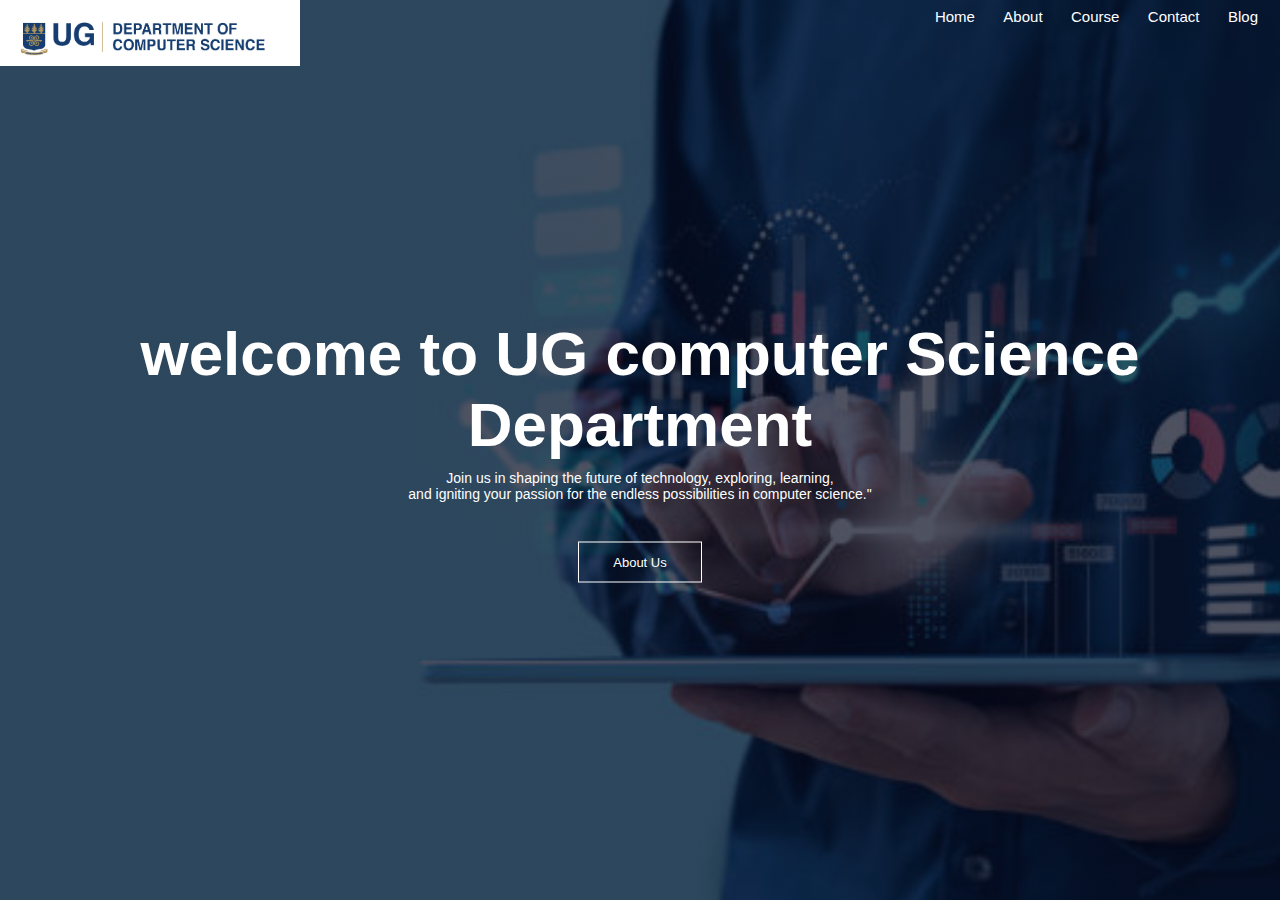
==== index.html @ fadb2c7b "added index.html" ====
<!DOCTYPE html>
<html lang="en">
<head>
    <meta charset="UTF-8">
    <meta name="viewport" content="width=device-width, initial-scale=1.0">
    <link rel="icon"  href="images/fave.png"/>
    <title>UG | COMPUTER SCIENCE DEPARTMENT</title>
    	<!-- Fonts -->
	<link href='https://fonts.googleapis.com/css?family=Roboto:400,900,300,300italic,500,700' rel='stylesheet' type='text/css'>	
	<link href='https://fonts.googleapis.com/css?family=Roboto+Slab:400,700' rel='stylesheet' type='text/css'>
	<link href='https://fonts.googleapis.com/css?family=Niconne' rel='stylesheet' type='text/css'>
	<link rel="stylesheet" href="style.css">
</head>
<body>
    <section class="header">
        <nav>
            <!-- <div class="logo"> -->        
                <a href="index.html"><img class="image" src="./web_images/cs_logo.png"></a>
                <div class="nav-links">
                    <ul>
                        <li><a>Home</a></li>
                        <li><a>About</a></li>
                        <li><a>Course</a></li>
                        <li><a>Contact</a></li>
                        <li><a>Blog</a></li>
                    </ul>
                </div>     
        
        </nav>
        <div class="text-box">
            <h1>welcome to UG computer Science Department</h1>
            <p>Join us in shaping the future of technology, exploring, learning,<br> and igniting your passion for the endless possibilities in computer science."
            </p>
            <a href="" class="hero-btn">About Us</a>
        </div>
    </section>


</body>

</html>
---- style.css ----
*{
    margin: 0;
    padding: 0;  
    font-family: 'Poppins', sans-serif;

}
.header{
    min-height: 100vh;
    width: 100%;
    background-image: linear-gradient(rgba(4,9,30,0.7),rgba(4,9,30,0.7)),
    url(./web_images/background1.jpeg);
    background-repeat: no-repeat;
    background-size: cover;
    background-attachment: fixed;
    position: relative;

} 
nav{
    /* overflow: hidden;
    display: flex;
    padding: 2% 6%;
    justify-content: space-between;*/
    /* background-color: #0b3d54; */
    top: 0; 
    top: 0;
    /* position: fixed; */
    scroll-behavior: smooth;
    z-index: 1000;
}


 nav a {
    float: left;
    display: block;

    color: #fff ;
    text-align: center;
    text-decoration: none;
} 
 nav a:hover{
    background-color: #280928;
    cursor: pointer;
} 
.logo{
    width: 300px;
    margin-bottom: 0%;
    background: none;
    margin-left: 0px;
}
.image{
    position: relative;
    width: 300px;
    background-color:#08548a ;
    float: left;
    
}
.nav-links{
    flex: 1;
text-align: right;
margin-right: 10px;
}
.nav-links ul li{
    list-style: none;
    display:inline-block ;
    padding: 8px 12px;
    position: relative;
}
.nav-links ul li a{
   color:#fff;
   text-decoration: none;
   font-size: 15px;
}
.nav-links ul li ::after{
    content: "";
    width: 0%;
    height: 2px;
    background: #060a48;
    display: block;
    margin: auto;
    transition: 0.5s;
}
.nav-links ul li :hover::after{
    width: 100%;

}
.text-box{
width: 90%;
color: #fff;
position: absolute;
top: 50%;
left: 50%;
transform: translate(-50%, -50%);
text-align: center;
}
.text-box h1{
    font-size: 62px;
}
.text-box p{
    margin: 10px 0 40px;
    font-size: 14px;
    color: #fff;
}
.hero-btn{
    display: inline-block;
    text-decoration: none;
    color: #fff;
    border: 1px solid white;
    padding: 12px 34px;
    font-size: 13px;
    background-color: transparent;
    position: relative;
    cursor: pointer;
} 
.hero-btn:hover{
    border: 1px solid #7f36f4;
    background: #63211c;
    transition: 1s;
}
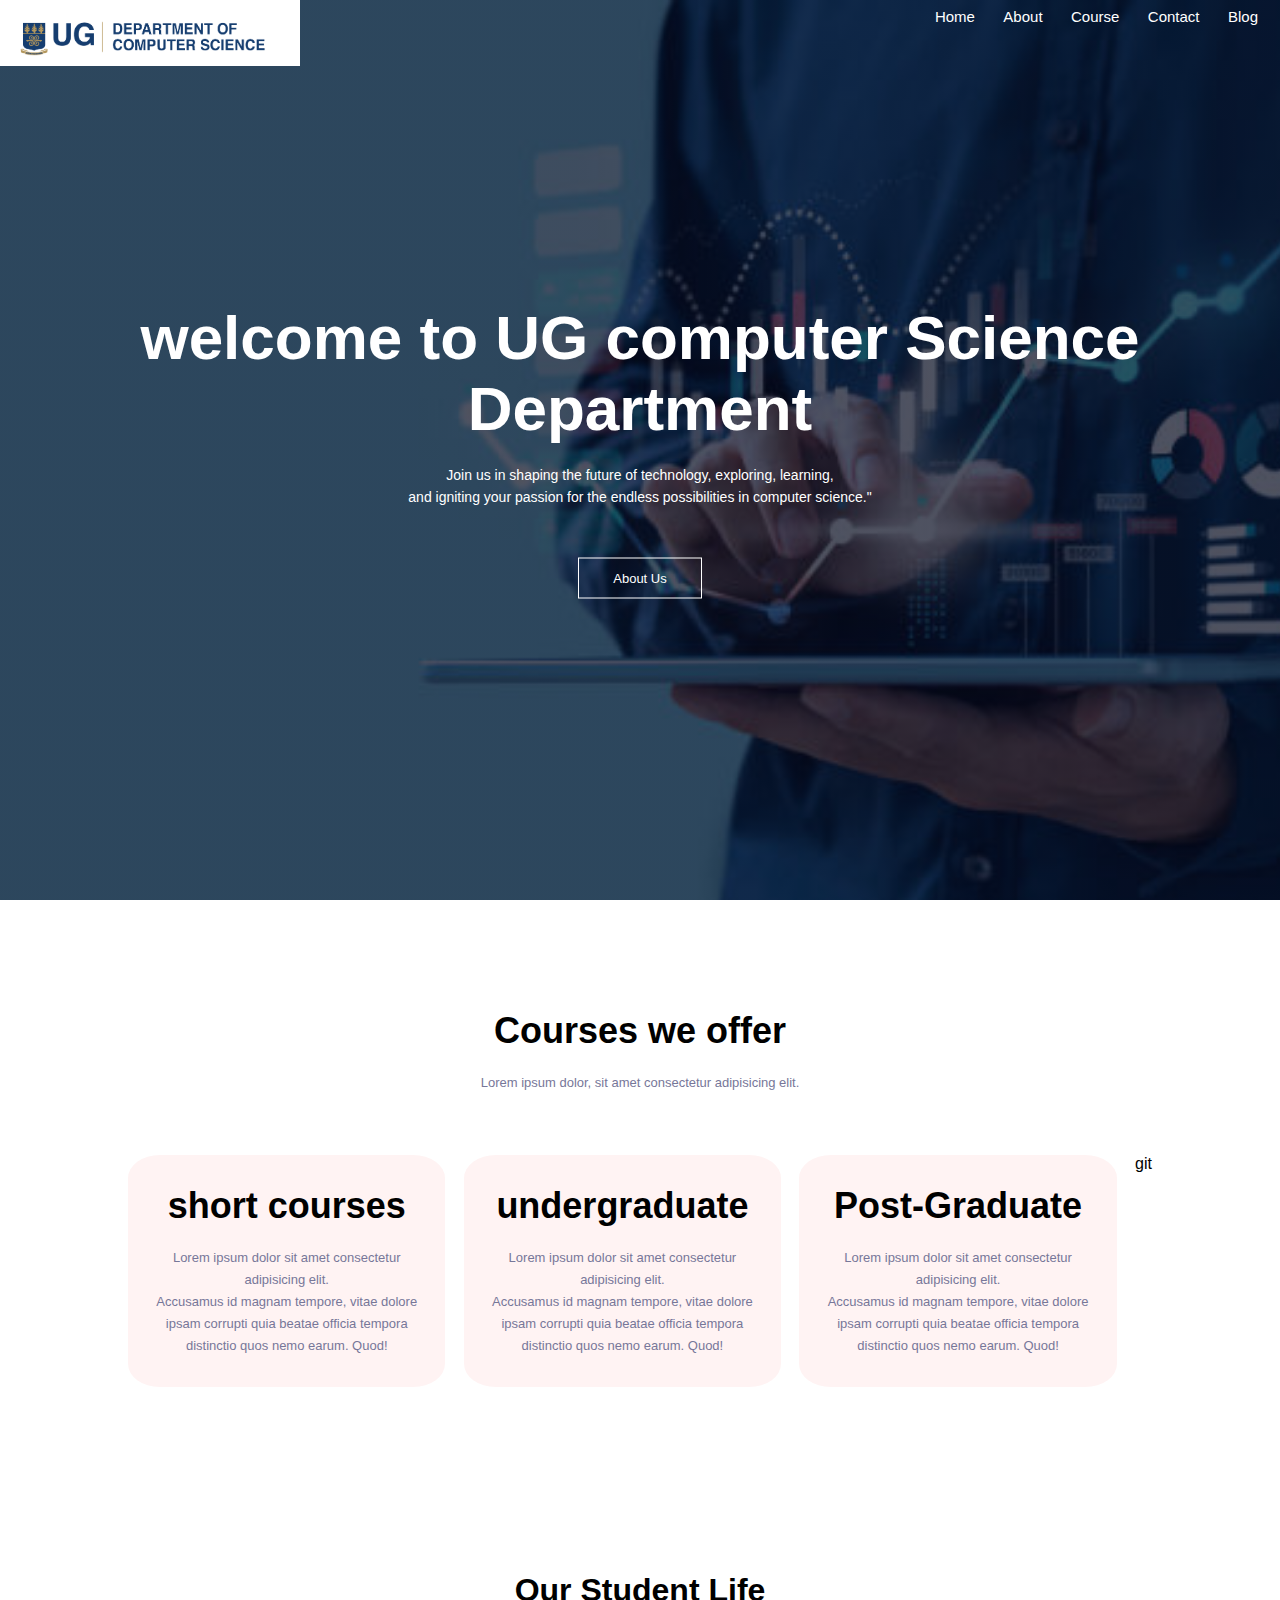
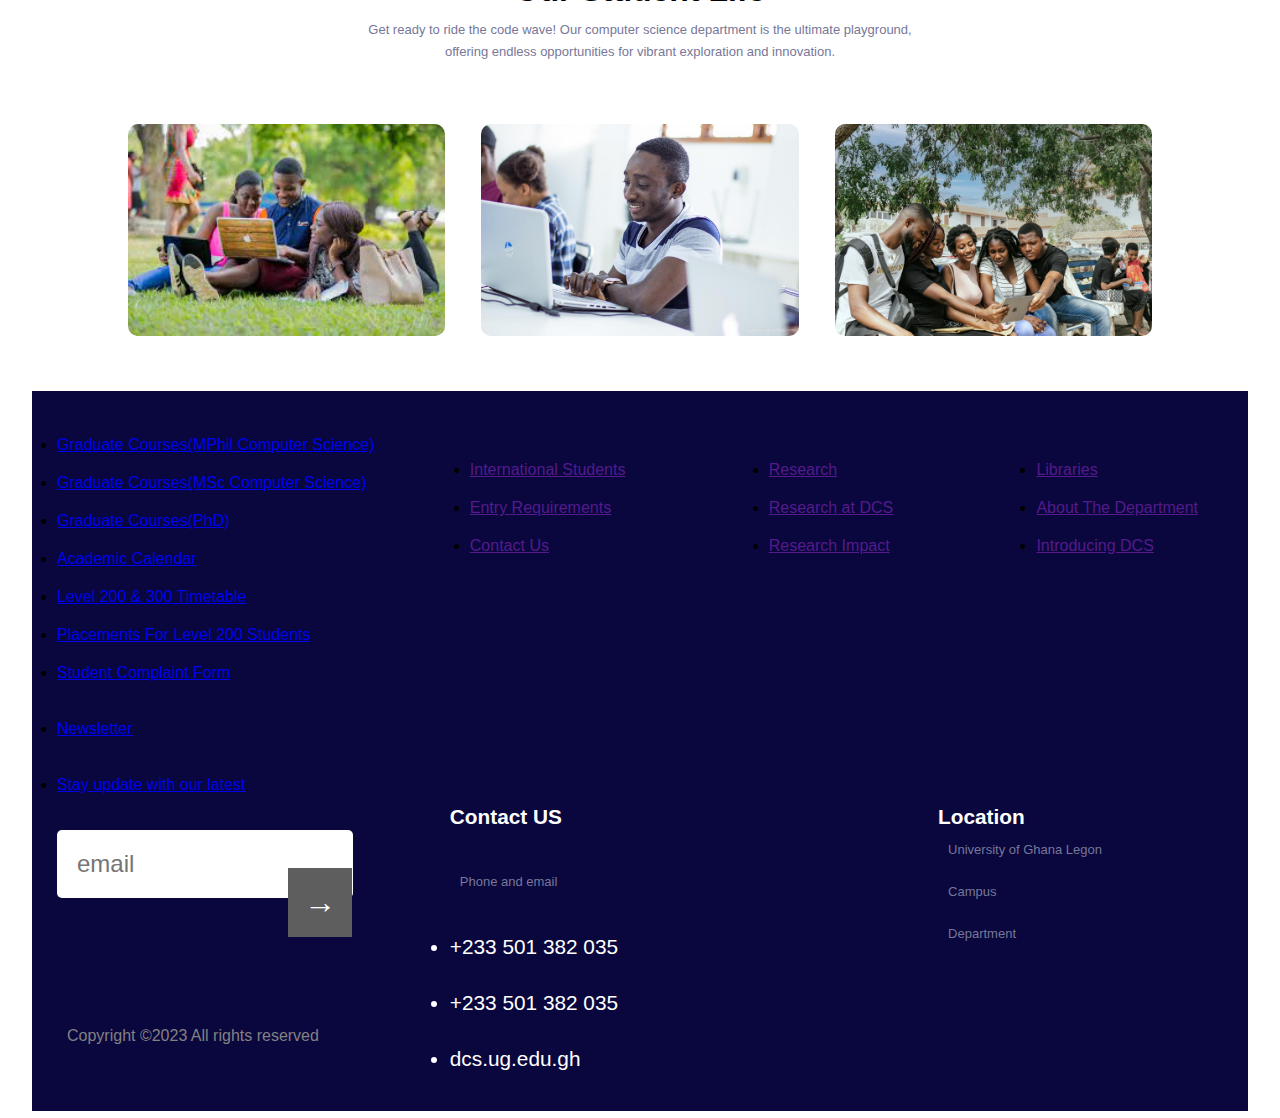
==== commit 65c913e2: "added about.html" ====
--- a/index.html
+++ b/index.html
@@ -18,8 +18,8 @@
                 <a href="index.html"><img class="image" src="./web_images/cs_logo.png"></a>
                 <div class="nav-links">
                     <ul>
-                        <li><a>Home</a></li>
-                        <li><a>About</a></li>
+                        <li ><a href="index.html">Home</a></li>
+                        <li href="about.html"><a>About</a></li>
                         <li><a>Course</a></li>
                         <li><a>Contact</a></li>
                         <li><a>Blog</a></li>
@@ -31,11 +31,107 @@
             <h1>welcome to UG computer Science Department</h1>
             <p>Join us in shaping the future of technology, exploring, learning,<br> and igniting your passion for the endless possibilities in computer science."
             </p>
-            <a href="" class="hero-btn">About Us</a>
+            <a href="about.html" class="hero-btn">About Us</a>
         </div>
     </section>
 
+    <section>
+        <section class="course">
+            <h3> Courses we offer</h3>
+            <p>Lorem ipsum dolor, sit amet consectetur adipisicing elit.</p>
+            <div class="row">
+                <div class="course-col">
+                    <h3>short courses</h3>
+                    <p>Lorem ipsum dolor sit amet consectetur adipisicing elit. <br> Accusamus id magnam tempore, vitae dolore ipsam corrupti quia beatae officia tempora distinctio quos nemo earum. Quod!</p>
+                </div>
+                <div class="course-col">
+                    <h3>undergraduate</h3>
+                    <p>Lorem ipsum dolor sit amet consectetur adipisicing elit. <br> Accusamus id magnam tempore, vitae dolore ipsam corrupti quia beatae officia tempora distinctio quos nemo earum. Quod!</p>
+                </div>
+                <div class="course-col">
+                    <h3>Post-Graduate</h3>
+                    <p>Lorem ipsum dolor sit amet consectetur adipisicing elit. <br> Accusamus id magnam tempore, vitae dolore ipsam corrupti quia beatae officia tempora distinctio quos nemo earum. Quod!</p>
+                </div>git
+            </div>
+                </section>
+                <!-- Facilities-->
+                <section class="facilities">
+                    <h1>Our Student Life</h1>
+                    <p>
+                        Get ready to ride the code wave! Our computer science department is the ultimate playground,<br> offering endless opportunities for vibrant exploration and innovation.</p> 
+                    <div class="row">
+                        <div class="facilities-col">
+                            <img src="./web_images/student_life1.jpeg">
+                            <!-- <h3>world class library</h3>
+                            <p>Lorem ipsum dolor sit amet consectetur, adipisicing elit. Labore, quam exercitationem ducimus earum ullam vero.</p>    -->
+                        </div>
+                        <div class="facilities-col">
+                            <img src="web_images/ug student life6.jpeg" >
+                            <!-- <h3>world class library</h3>
+                            <p>Lorem ipsum dolor sit amet consectetur, adipisicing elit. Labore, quam exercitationem ducimus earum ullam vero.</p>    -->
+                        </div>
+                        <div class="facilities-col">
+                            <img src="./web_images/student_life5.jpeg">
+                            <!-- <h3>world class library</h3>
+                            <p>Lorem ipsum dolor sit amet consectetur, adipisicing elit. Labore, quam exercitationem ducimus earum ullam vero.</p>   -->
+                        </div>
+                    </div>
+                </section>
+                <section class="footer">
 
+        <div class="left">
+            <li><a href="#">Graduate Courses(MPhil Computer Science)</a></li>
+            <li><a href="#">Graduate Courses(MSc Computer Science)</a></li>
+            <li><a href="#">Graduate Courses(PhD)</a></li>
+            <li><a href="#">Academic Calendar</a></li>
+            <li><a href="#"> Level 200 & 300 Timetable</a></li>
+            <li><a href="#">Placements For Level 200 Students</a></li>
+            <li><a href="#"> Student Complaint Form</a></li> <br>
+            <li><a href="#">Newsletter</a></li><br>
+            <li><a href="#" class="faint">Stay update with our latest</a></li><br><br>
+            <input type="text" name="" class="input" placeholder="email"><button>→</button>
+            <br><br><br><br><br><br><br><br><br><br>
+            <p style="font-size: 1.0rem !important; color: rgb(131, 130, 130) ; top: -7vh; position: relative;" >Copyright &copy;2023 All rights reserved</p>
+        </div>
+        <div class="right">
+            <div class="up">
+                <section>
+                    <li><a href="">International Students</a></li>
+                    <li><a href="">Entry Requirements</a></li>
+                    <li><a href="">Contact Us</a></li>
+                </section>
+                <section>
+                    <li><a href="">Research</a></li>
+                    <li><a href="">Research at DCS</a></li>
+                    <li><a href="">Research Impact</a></li>
+                </section>
+                <section>
+                    <li><a href="">Libraries</a></li>
+                    <li><a href="">About The Department</a></li>
+                    <li><a href="">Introducing DCS</a></li>
+                </section>
+
+            </div>
+ 
+            <div class="down">
+                <section class="downleft">
+                    <h2>Contact US</h2>
+                    <p>Phone and email</p>
+                    <li> <i class="fas fa-phone"></i> +233 501 382 035</li>
+                    <li> <i class="fas fa-phone"></i> +233 501 382 035</li>
+                    <li> <i class="fas fa-envelope"></i>dcs.ug.edu.gh</li>
+                </section>
+
+                <section class="downright">
+                    <h2>Location</h2>
+                    <p>University of Ghana Legon</p>
+                    <p>Campus</p>
+                    <p>Department</p>
+                </section>
+            </div>
+        </div>
+
+</section>
 </body>
 
 </html>--- a/style.css
+++ b/style.css
@@ -115,4 +115,183 @@
     border: 1px solid #7f36f4;
     background: #63211c;
     transition: 1s;
-}+}
+.course{
+    margin: auto;
+text-align: center;
+padding: 100px;
+width: 80%;
+}
+
+h3{
+    font-size: 36px;
+    font-weight: 600;
+}
+p{
+font-size: 13px;
+font-weight: 300;
+color:#779;
+line-height: 22px;
+padding: 10px;
+}
+.row{
+margin-top: 5%;
+justify-content: space-between;
+display: flex;
+}
+.course-col{
+    flex-basis:31% ;
+    background: #fff3f3;
+    border-radius: 10%;
+    margin-bottom: 5px;
+    padding: 20px 12px;
+    box-sizing: border-box;
+    transition: .5s;
+}
+h3{
+    text-align: center;
+    font-weight: 600px;
+    margin: 10px 0;
+}
+.course-col:hover{
+box-shadow: 0 0 20px 0 rgba(0,0,0,0.2);
+}
+ @media(max-width: 600px){
+    .row{
+        flex-direction: column;
+     }
+    .course-col{
+        margin-top: 5px;
+    }
+    }
+    .facilities{
+        text-align: center;
+        margin: auto;
+        padding-top: 80px;
+        width: 80%;
+    }
+    .facilities-col{
+        flex-basis: 31%;
+        border-radius: 10px;
+        text-align: left;
+        margin-bottom: 5%;
+    }
+    .facilities-col img{
+    width: 100%;
+    border-radius: 10px;
+    }
+    .picture{
+        height :auto;
+        width: 100%;
+    }
+    .facilities-col p{
+        padding: 0;
+    }
+    .facilities-col h3{
+    margin-top: 16px;
+    margin-bottom: 15px;
+    text-align: left;
+    }
+.footer{
+    background-color:#09073e;
+    width: 95%;
+    height: 80vh;
+    margin: auto;
+    display: flex;
+    
+}
+
+.left{
+height: 94%;
+width: 30%;
+padding: 25px;
+display: flex;
+flex-direction: column;
+position: relative;
+}
+.left>input{
+    padding: 20px;
+    width: 20vw;
+    font-size: 1.5rem;
+    border-radius: 5px;
+    border: none;
+}
+button{
+    padding: 16px;
+    position: absolute;
+    width: 5vw;
+    font-size: 2rem;
+    /* background-color: rgba(0, 0, 0, 0.9); */
+    background-color: rgb(95, 94, 94);
+    color: white;
+    border: none;
+    top: 53vh;
+    left:20vw ;
+    z-index: 1000;
+    
+}
+.left>.input>::placeholder{
+    color: #132867;
+}
+.left>p{
+margin-top: 0;
+}
+.left>li{
+    padding-top: 20px;
+}
+.right{
+    background-color: #09073e;
+    display: flex;
+    gap: 3rem;
+    flex-direction: column;
+    padding: 20px;
+    justify-content: space-between;
+    width: 70%;
+}
+.up{
+    height: 50%;
+    display: flex;
+    flex-direction: row;
+    padding: 30px;
+    justify-content: space-between;
+}
+.up>section>li{
+    padding-top: 20px;
+}
+.up>section>li>a{
+    transition: .2s ease;
+}
+.up>section>li>a:hover{
+color: rgb(143, 143, 143);
+text-decoration: underline;
+}
+.down{
+    height: 50%;
+    display: flex;
+    flex-direction: row;
+    gap: 20rem;
+    padding: 10px;
+}
+.downleft>h2 , .downright>h2{
+    color: white;
+    font-weight: 600;
+    font-size: 1.3rem;
+    
+
+}
+.downleft{
+    display: flex;
+    gap: 2rem;
+    flex-direction: column;
+}
+.downleft>li{
+    color: white;
+    font-size: 1.3rem;
+}
+.right{
+    display: flex;
+    flex-direction: column;
+}
+
+
+                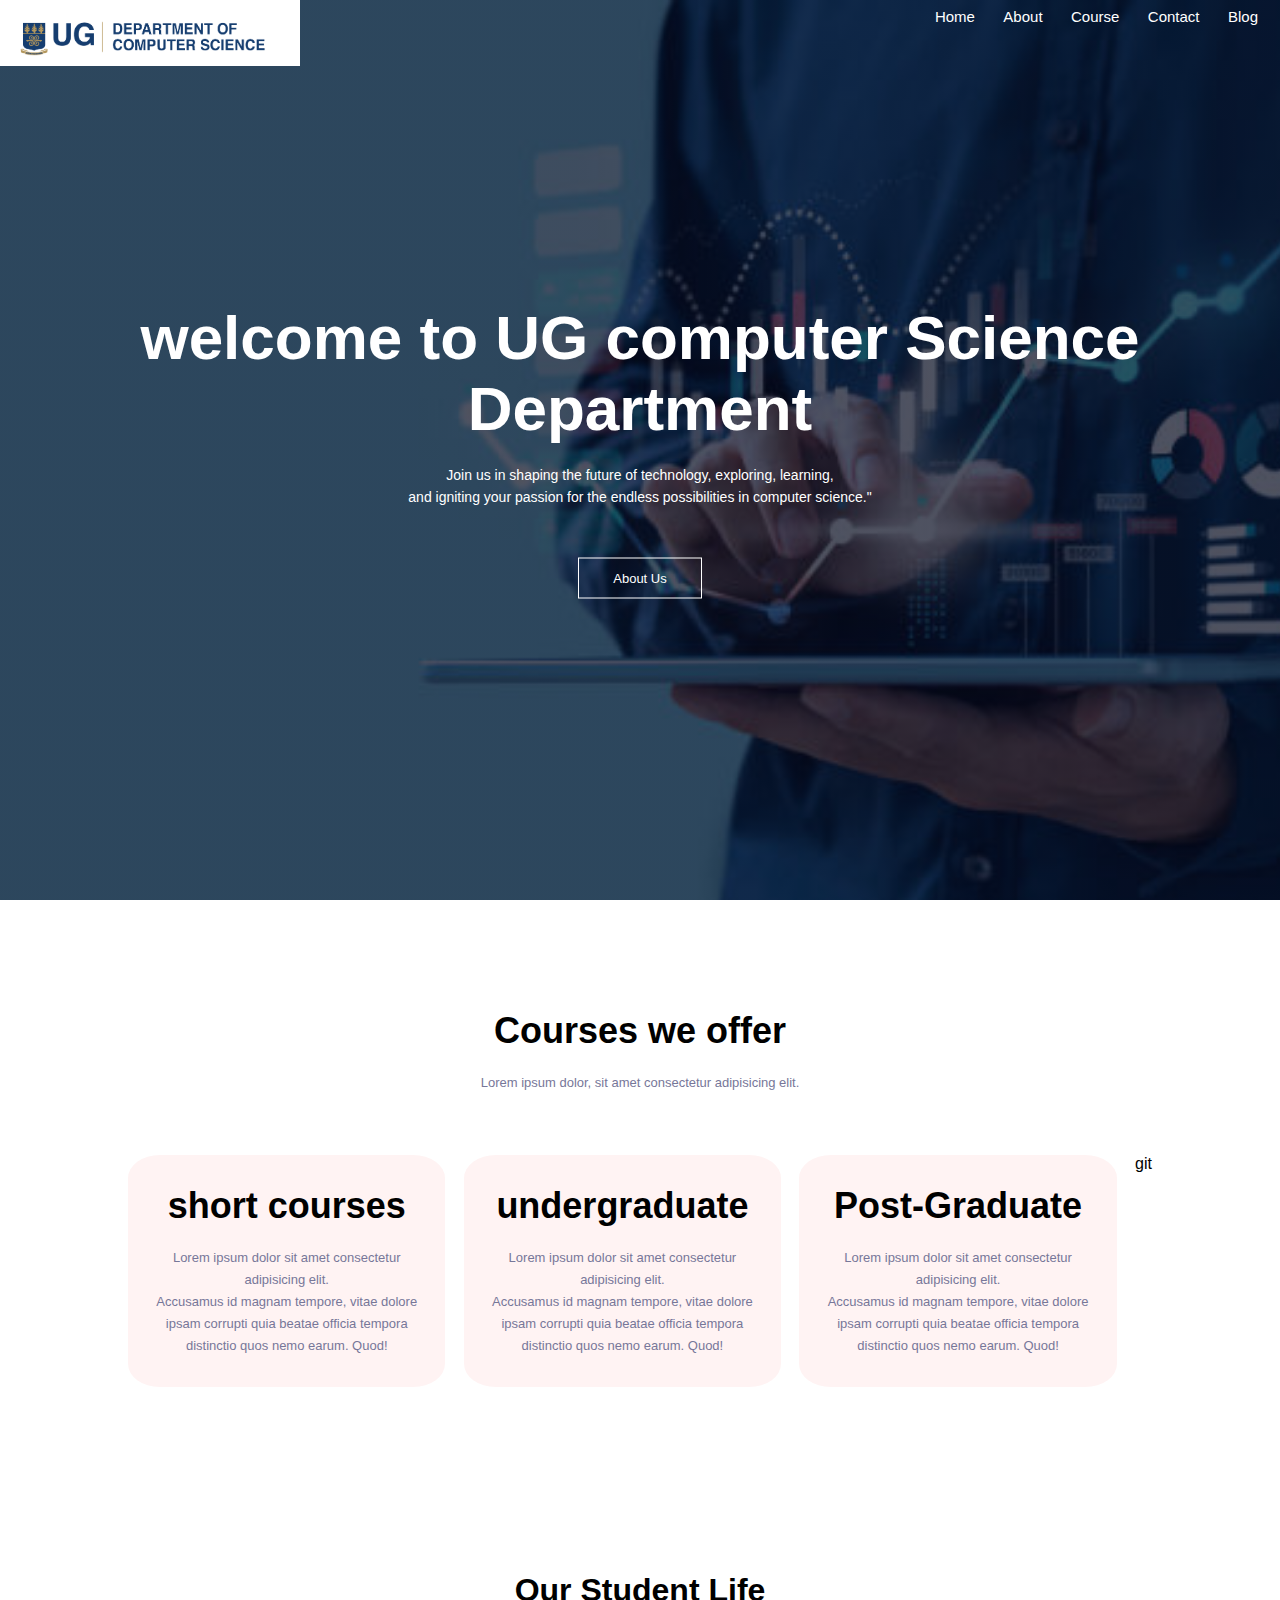
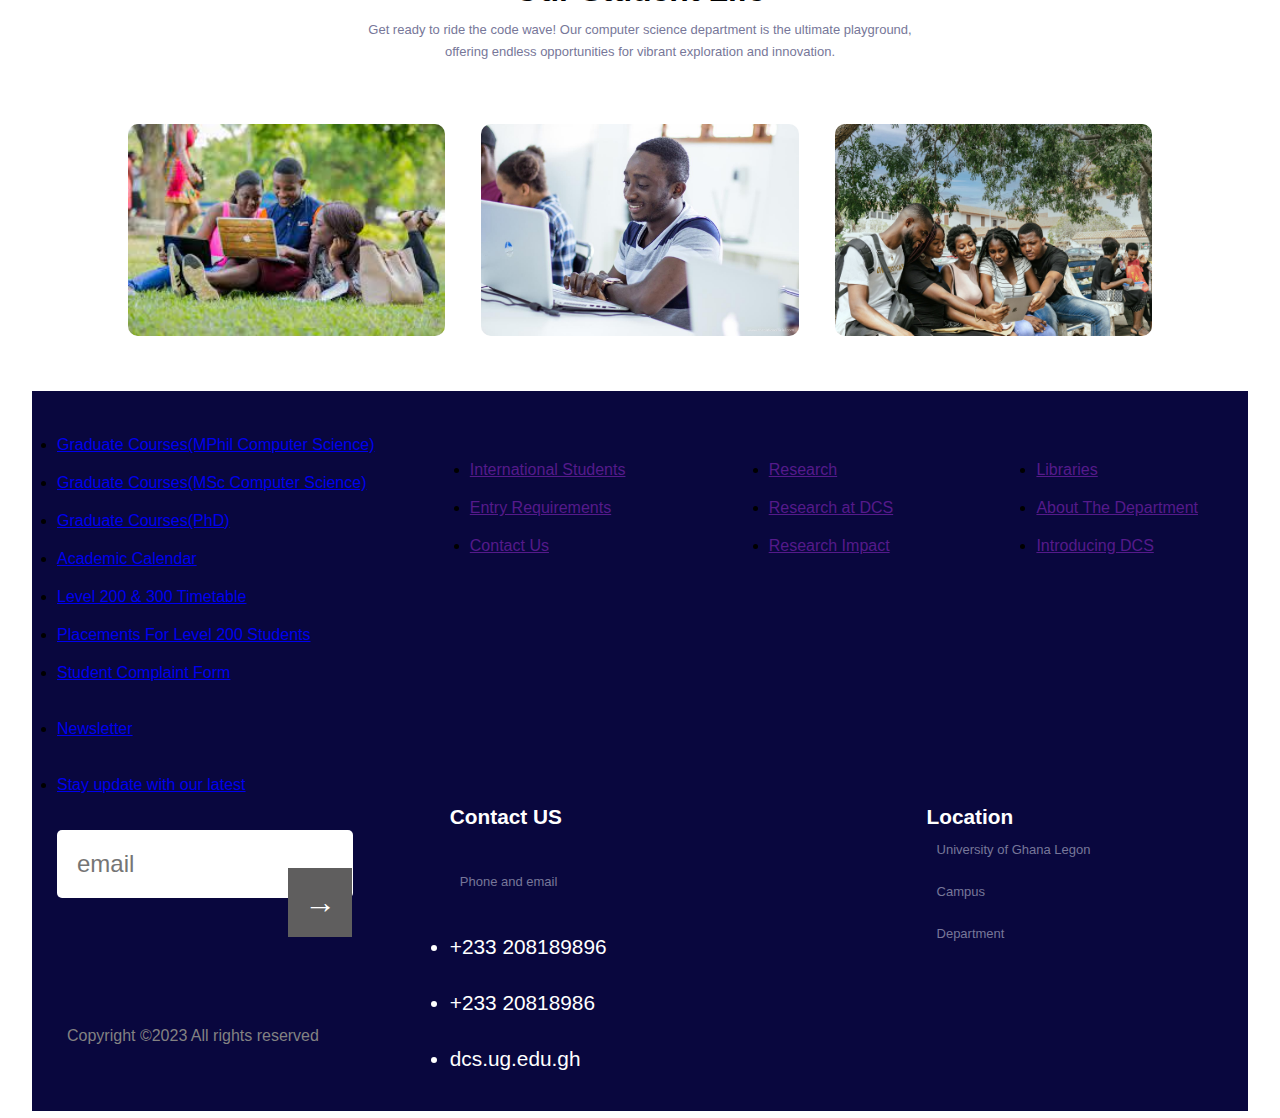
==== commit f0a1a889: "adding the about page" ====
--- a/index.html
+++ b/index.html
@@ -117,8 +117,8 @@
                 <section class="downleft">
                     <h2>Contact US</h2>
                     <p>Phone and email</p>
-                    <li> <i class="fas fa-phone"></i> +233 501 382 035</li>
-                    <li> <i class="fas fa-phone"></i> +233 501 382 035</li>
+                    <li> <i class="fas fa-phone"></i> +233 208189896</li>
+                    <li> <i class="fas fa-phone"></i> +233 20818986</li>
                     <li> <i class="fas fa-envelope"></i>dcs.ug.edu.gh</li>
                 </section>
 
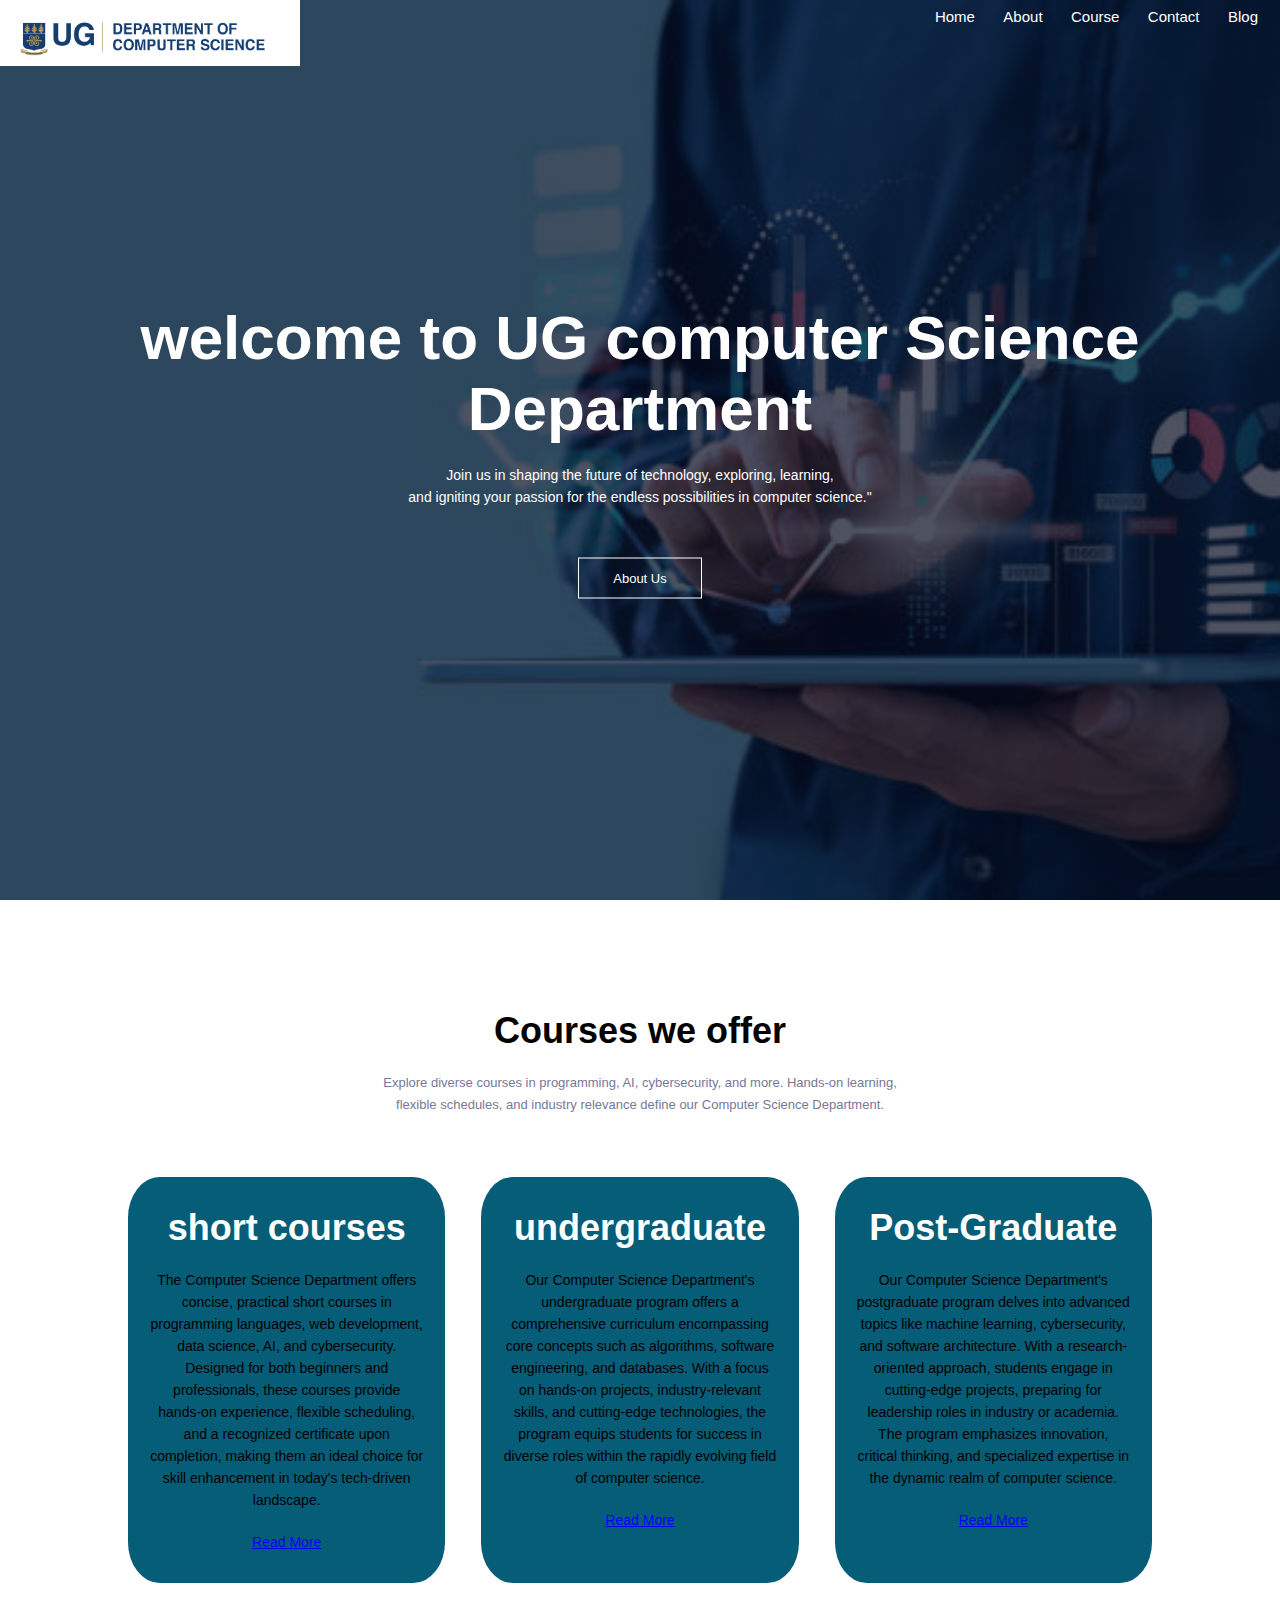
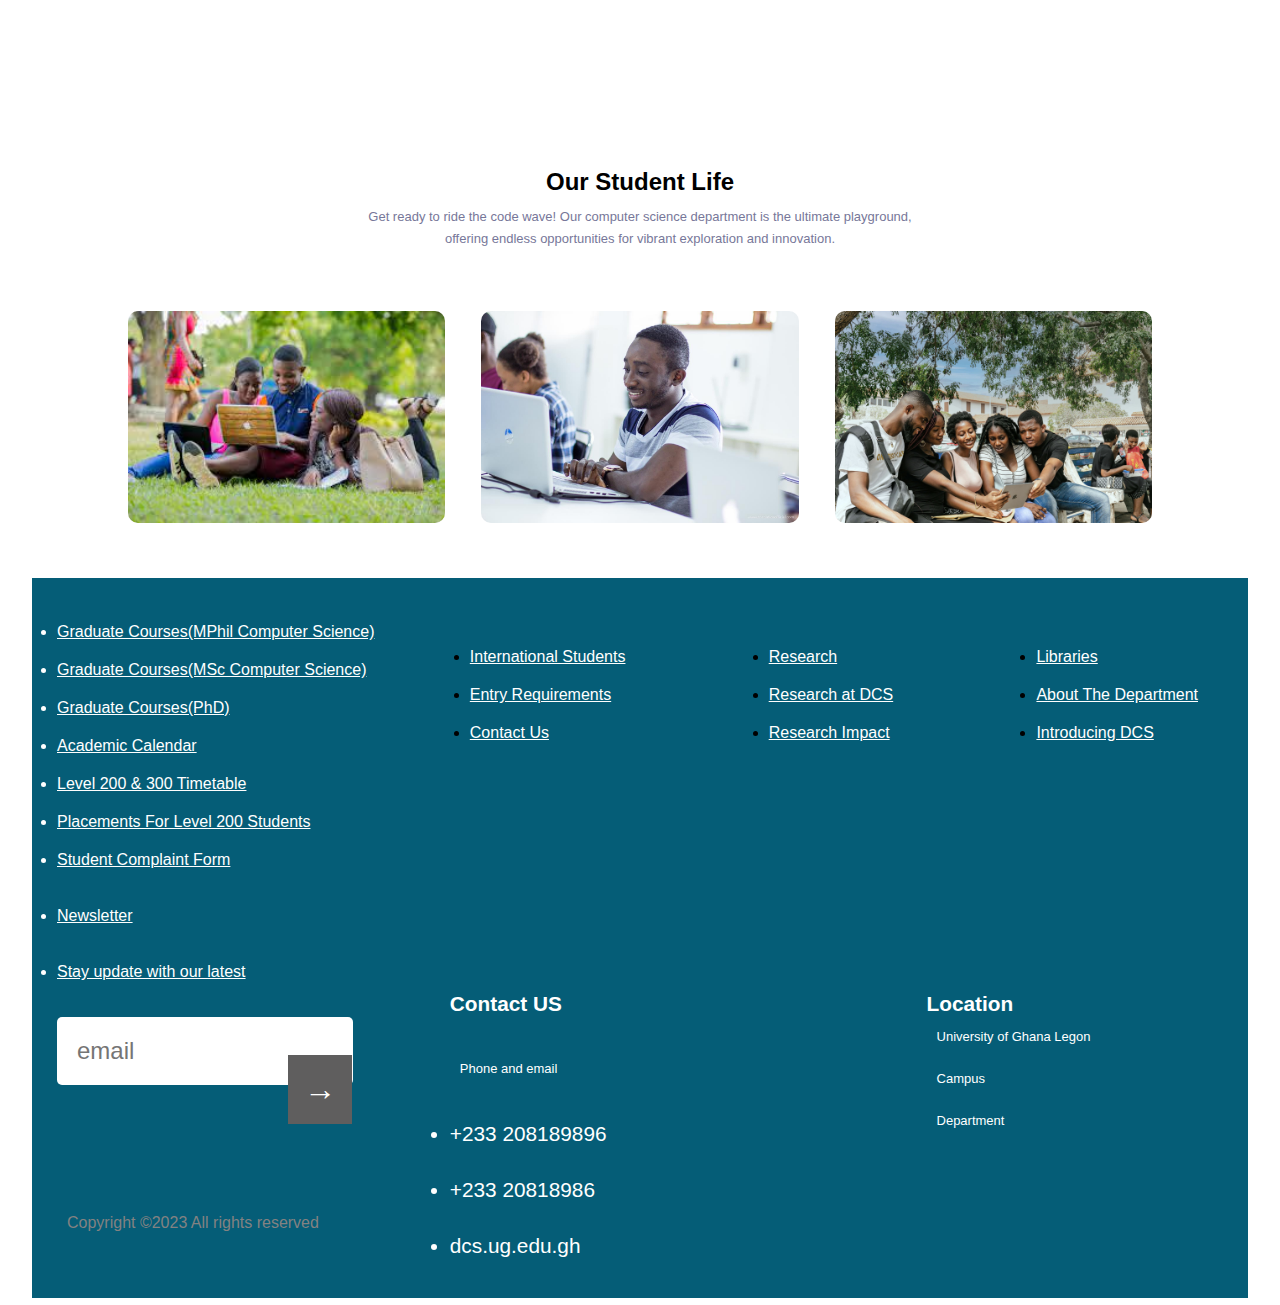
==== commit 4f8dfcce: "modified index.html and style.css" ====
--- a/index.html
+++ b/index.html
@@ -19,8 +19,8 @@
                 <div class="nav-links">
                     <ul>
                         <li ><a href="index.html">Home</a></li>
-                        <li href="about.html"><a>About</a></li>
-                        <li><a>Course</a></li>
+                        <li ><a href="about.html">About</a></li>
+                        <li><a href="courses.html">Course</a></li>
                         <li><a>Contact</a></li>
                         <li><a>Blog</a></li>
                     </ul>
@@ -38,25 +38,44 @@
     <section>
         <section class="course">
             <h3> Courses we offer</h3>
-            <p>Lorem ipsum dolor, sit amet consectetur adipisicing elit.</p>
+            <p>Explore diverse courses in programming, AI, cybersecurity, and more. Hands-on learning, <br> flexible schedules,
+                 and industry relevance define our Computer Science Department.</p>
             <div class="row">
                 <div class="course-col">
                     <h3>short courses</h3>
-                    <p>Lorem ipsum dolor sit amet consectetur adipisicing elit. <br> Accusamus id magnam tempore, vitae dolore ipsam corrupti quia beatae officia tempora distinctio quos nemo earum. Quod!</p>
-                </div>
+                    <p>
+                        The Computer Science Department offers concise, practical short courses in programming languages,
+                         web development, data science, AI, and cybersecurity. Designed for both beginners and professionals, 
+                         these courses provide hands-on experience, flexible scheduling, and a recognized 
+                        certificate upon completion, making them an ideal choice for skill enhancement in today's tech-driven landscape.</p>    
+                        <a href="courses.html"><p style="color: blue;">Read More</p></a>          
+  </div>
                 <div class="course-col">
                     <h3>undergraduate</h3>
-                    <p>Lorem ipsum dolor sit amet consectetur adipisicing elit. <br> Accusamus id magnam tempore, vitae dolore ipsam corrupti quia beatae officia tempora distinctio quos nemo earum. Quod!</p>
+                    <p>
+                        Our Computer Science Department's undergraduate program offers a comprehensive curriculum encompassing core
+                         concepts such as algorithms, software engineering, and databases. With a focus on hands-on projects, industry-relevant
+                          skills, and cutting-edge technologies,
+                         the program equips students for success in diverse roles within the rapidly evolving field of computer science.</p>
+                         <a href="courses.html"><p style="color: blue;">Read More</p></a>          
+
                 </div>
                 <div class="course-col">
                     <h3>Post-Graduate</h3>
-                    <p>Lorem ipsum dolor sit amet consectetur adipisicing elit. <br> Accusamus id magnam tempore, vitae dolore ipsam corrupti quia beatae officia tempora distinctio quos nemo earum. Quod!</p>
-                </div>git
+                    <p>
+                        Our Computer Science Department's postgraduate program delves into advanced topics like machine learning, 
+                        cybersecurity, and software architecture. With a research-oriented approach, students engage in cutting-edge projects, 
+                        preparing for leadership roles in industry or academia. The program emphasizes innovation, critical thinking, and specialized 
+                        expertise in the dynamic realm of computer science.
+                        </p>
+                        <a href="courses.html" ><p style="color: blue;">Read More</p></a>          
+
+                </div>
             </div>
                 </section>
                 <!-- Facilities-->
                 <section class="facilities">
-                    <h1>Our Student Life</h1>
+                    <h2>Our Student Life</h2>
                     <p>
                         Get ready to ride the code wave! Our computer science department is the ultimate playground,<br> offering endless opportunities for vibrant exploration and innovation.</p> 
                     <div class="row">
--- a/style.css
+++ b/style.css
@@ -113,7 +113,7 @@
 } 
 .hero-btn:hover{
     border: 1px solid #7f36f4;
-    background: #63211c;
+    background: #055d77;
     transition: 1s;
 }
 .course{
@@ -141,7 +141,7 @@
 }
 .course-col{
     flex-basis:31% ;
-    background: #fff3f3;
+    background:#055d77;
     border-radius: 10%;
     margin-bottom: 5px;
     padding: 20px 12px;
@@ -154,7 +154,14 @@
     margin: 10px 0;
 }
 .course-col:hover{
-box-shadow: 0 0 20px 0 rgba(0,0,0,0.2);
+box-shadow: 0 0 20px 0 rgba(0,0,0,0.3);
+}
+.course-col h3{
+    color: white;
+}
+.course-col  p{
+    color: #000;
+    font-size: 14px;
 }
  @media(max-width: 600px){
     .row{
@@ -193,12 +200,11 @@
     text-align: left;
     }
 .footer{
-    background-color:#09073e;
+    background-color:#055d77;
     width: 95%;
     height: 80vh;
     margin: auto;
     display: flex;
-    
 }
 
 .left{
@@ -208,6 +214,13 @@
 display: flex;
 flex-direction: column;
 position: relative;
+color:#fff;
+}
+.left a{
+    color: white;
+}
+.left a:hover{
+    color: #BD9C6C;
 }
 .left>input{
     padding: 20px;
@@ -215,15 +228,15 @@
     font-size: 1.5rem;
     border-radius: 5px;
     border: none;
+    color: #fff;
 }
 button{
     padding: 16px;
     position: absolute;
     width: 5vw;
     font-size: 2rem;
-    /* background-color: rgba(0, 0, 0, 0.9); */
     background-color: rgb(95, 94, 94);
-    color: white;
+    color: #fff;
     border: none;
     top: 53vh;
     left:20vw ;
@@ -231,16 +244,19 @@
     
 }
 .left>.input>::placeholder{
-    color: #132867;
+    color: #055d77;
 }
 .left>p{
 margin-top: 0;
+color: white;
 }
 .left>li{
     padding-top: 20px;
-}
+    color: #fff;
+}
+
 .right{
-    background-color: #09073e;
+    background-color: #055d77;
     display: flex;
     gap: 3rem;
     flex-direction: column;
@@ -248,6 +264,15 @@
     justify-content: space-between;
     width: 70%;
 }
+.right a{
+    color: white;
+}
+.right a:hover{
+    color: #BD9C6C;
+}
+.right p{
+    color: white;
+}
 .up{
     height: 50%;
     display: flex;
@@ -262,7 +287,7 @@
     transition: .2s ease;
 }
 .up>section>li>a:hover{
-color: rgb(143, 143, 143);
+color: white;
 text-decoration: underline;
 }
 .down{
@@ -273,7 +298,7 @@
     padding: 10px;
 }
 .downleft>h2 , .downright>h2{
-    color: white;
+    color: #fff;
     font-weight: 600;
     font-size: 1.3rem;
     
@@ -285,7 +310,7 @@
     flex-direction: column;
 }
 .downleft>li{
-    color: white;
+    color: #fff;
     font-size: 1.3rem;
 }
 .right{
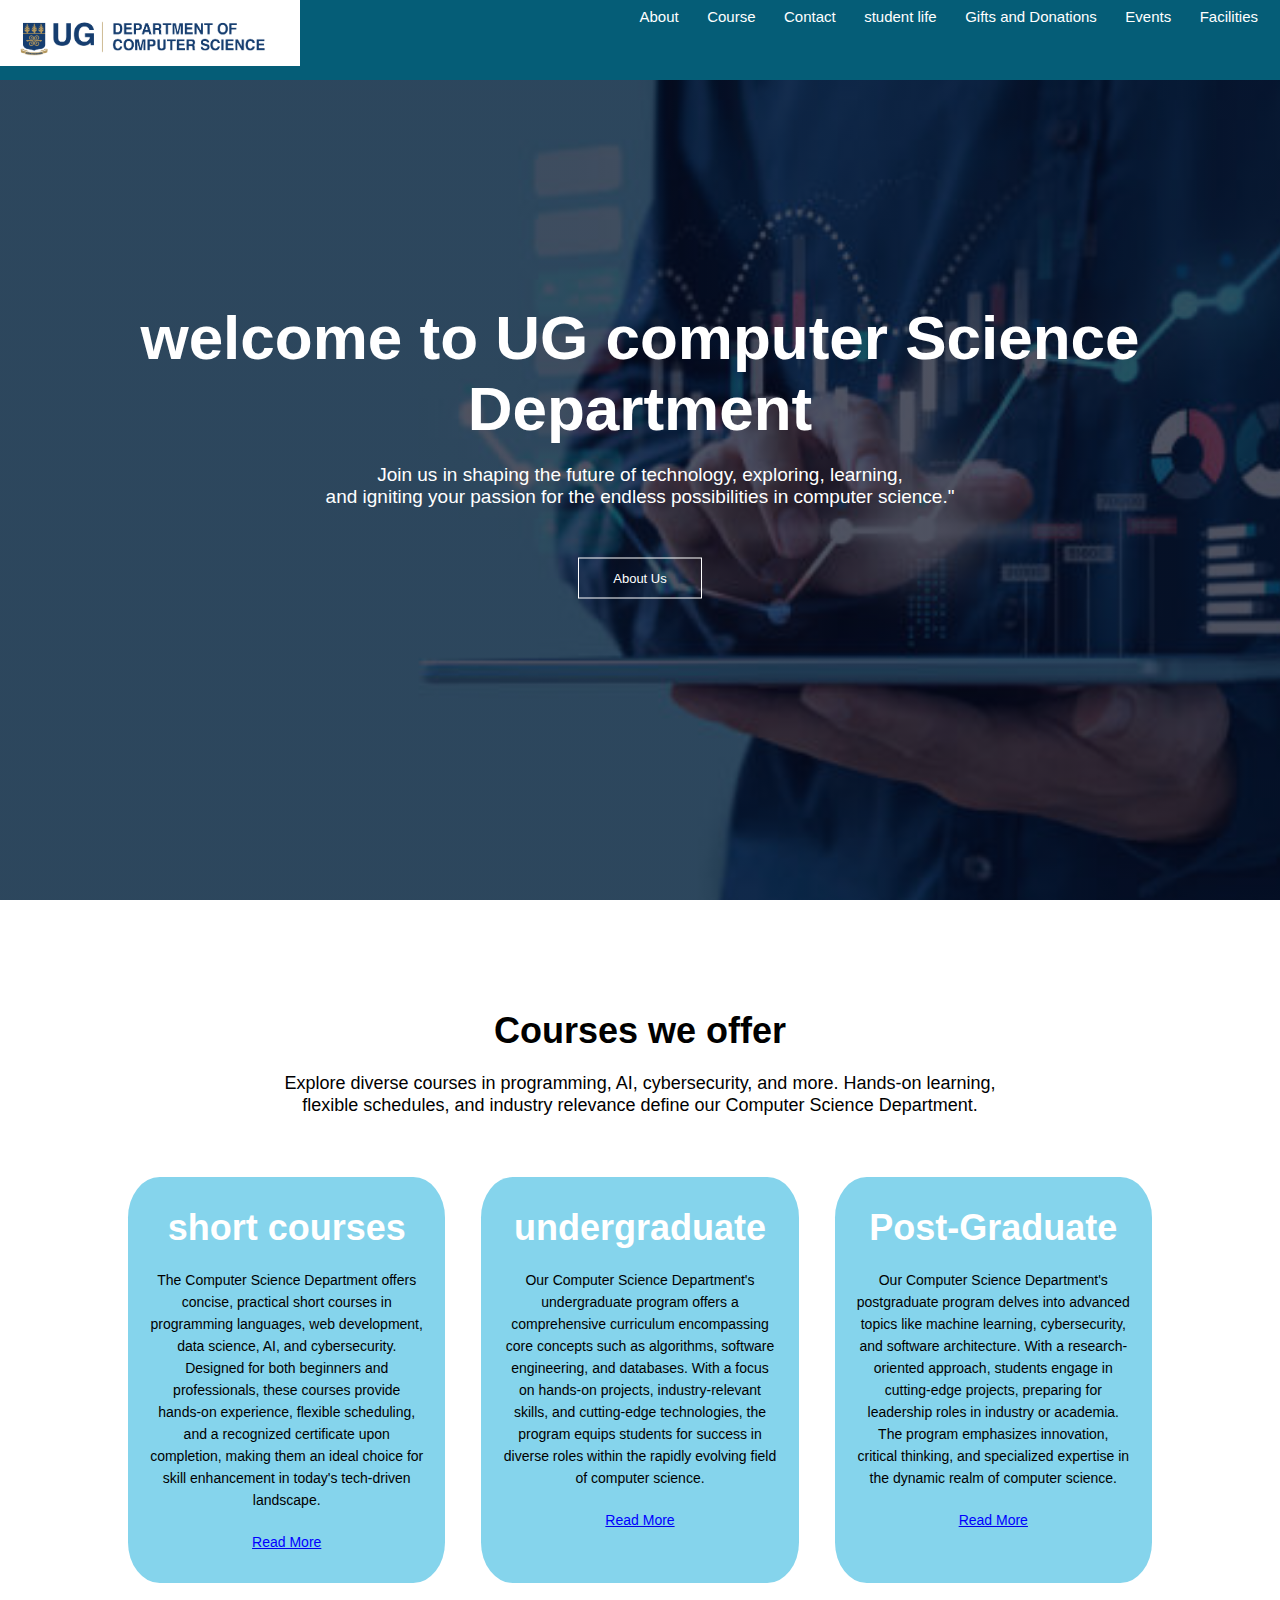
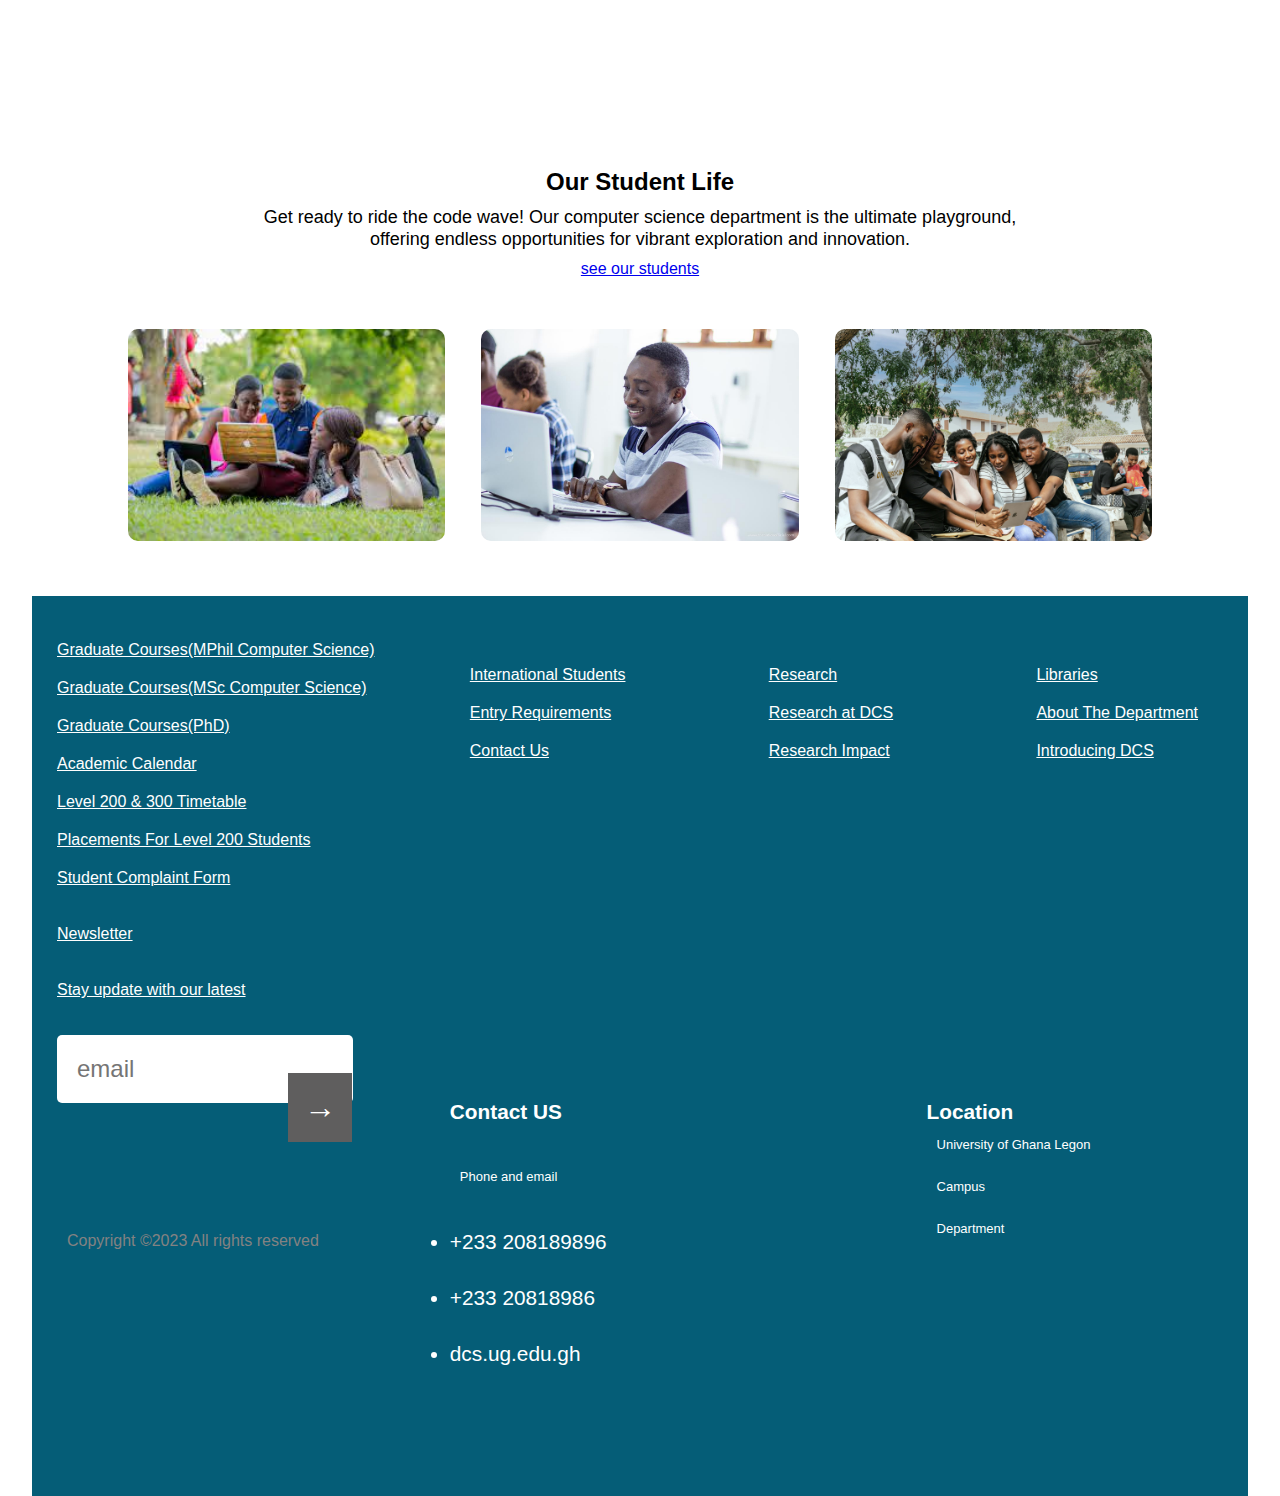
==== commit d18a613a: "Added events.html" ====
--- a/index.html
+++ b/index.html
@@ -18,18 +18,21 @@
                 <a href="index.html"><img class="image" src="./web_images/cs_logo.png"></a>
                 <div class="nav-links">
                     <ul>
-                        <li ><a href="index.html">Home</a></li>
                         <li ><a href="about.html">About</a></li>
                         <li><a href="courses.html">Course</a></li>
-                        <li><a>Contact</a></li>
-                        <li><a>Blog</a></li>
+                        <li><a href="contact.html">Contact</a></li>
+                        <li><a href="student life.html">student life</a></li>
+                        <li><a href="giving.html">Gifts and Donations</a></li>
+                       <li><a href="event.html">Events</a></li>
+                       <li><a href="facilities.html">Facilities</a></li>
+
                     </ul>
                 </div>     
         
         </nav>
         <div class="text-box">
-            <h1>welcome to UG computer Science Department</h1>
-            <p>Join us in shaping the future of technology, exploring, learning,<br> and igniting your passion for the endless possibilities in computer science."
+            <h1 class="glow">welcome to UG computer Science Department</h1>
+            <p style="font-size: 19px;">Join us in shaping the future of technology, exploring, learning,<br> and igniting your passion for the endless possibilities in computer science."
             </p>
             <a href="about.html" class="hero-btn">About Us</a>
         </div>
@@ -38,7 +41,7 @@
     <section>
         <section class="course">
             <h3> Courses we offer</h3>
-            <p>Explore diverse courses in programming, AI, cybersecurity, and more. Hands-on learning, <br> flexible schedules,
+            <p style="font-size: 18px; color:black">Explore diverse courses in programming, AI, cybersecurity, and more. Hands-on learning, <br> flexible schedules,
                  and industry relevance define our Computer Science Department.</p>
             <div class="row">
                 <div class="course-col">
@@ -76,23 +79,21 @@
                 <!-- Facilities-->
                 <section class="facilities">
                     <h2>Our Student Life</h2>
-                    <p>
+                    <p style="font-size: 18px; color:black">
                         Get ready to ride the code wave! Our computer science department is the ultimate playground,<br> offering endless opportunities for vibrant exploration and innovation.</p> 
+                       <a href="student life.html"><span>see our students</span></a> 
                     <div class="row">
                         <div class="facilities-col">
                             <img src="./web_images/student_life1.jpeg">
-                            <!-- <h3>world class library</h3>
-                            <p>Lorem ipsum dolor sit amet consectetur, adipisicing elit. Labore, quam exercitationem ducimus earum ullam vero.</p>    -->
+                           
                         </div>
                         <div class="facilities-col">
                             <img src="web_images/ug student life6.jpeg" >
-                            <!-- <h3>world class library</h3>
-                            <p>Lorem ipsum dolor sit amet consectetur, adipisicing elit. Labore, quam exercitationem ducimus earum ullam vero.</p>    -->
+                           
                         </div>
                         <div class="facilities-col">
                             <img src="./web_images/student_life5.jpeg">
-                            <!-- <h3>world class library</h3>
-                            <p>Lorem ipsum dolor sit amet consectetur, adipisicing elit. Labore, quam exercitationem ducimus earum ullam vero.</p>   -->
+                          
                         </div>
                     </div>
                 </section>
--- a/style.css
+++ b/style.css
@@ -3,6 +3,10 @@
     padding: 0;  
     font-family: 'Poppins', sans-serif;
 
+}
+p{
+    font-size: 18px;
+    color: #000;
 }
 .header{
     min-height: 100vh;
@@ -15,18 +19,26 @@
     position: relative;
 
 } 
+.course p{
+    font-size: 17px;
+    color: #000;
+}
+span{
+
+}
 nav{
     /* overflow: hidden;
     display: flex;
     padding: 2% 6%;
     justify-content: space-between;*/
-    /* background-color: #0b3d54; */
+    /* background-color: #0b3d54; 
     top: 0; 
     top: 0;
     /* position: fixed; */
     scroll-behavior: smooth;
     z-index: 1000;
-}
+    background-color: #055d77;
+height: 80px;}
 
 
  nav a {
@@ -38,7 +50,6 @@
     text-decoration: none;
 } 
  nav a:hover{
-    background-color: #280928;
     cursor: pointer;
 } 
 .logo{
@@ -64,6 +75,7 @@
     display:inline-block ;
     padding: 8px 12px;
     position: relative;
+    color: #000;
 }
 .nav-links ul li a{
    color:#fff;
@@ -130,7 +142,7 @@
 p{
 font-size: 13px;
 font-weight: 300;
-color:#779;
+color:black;
 line-height: 22px;
 padding: 10px;
 }
@@ -141,7 +153,7 @@
 }
 .course-col{
     flex-basis:31% ;
-    background:#055d77;
+    background:#85d4ec;
     border-radius: 10%;
     margin-bottom: 5px;
     padding: 20px 12px;
@@ -202,7 +214,7 @@
 .footer{
     background-color:#055d77;
     width: 95%;
-    height: 80vh;
+    height: 100vh;
     margin: auto;
     display: flex;
 }
@@ -247,12 +259,14 @@
     color: #055d77;
 }
 .left>p{
-margin-top: 0;
+top: -8vh;
 color: white;
 }
 .left>li{
     padding-top: 20px;
     color: #fff;
+    list-style: none;
+    list-style-type: none;
 }
 
 .right{
@@ -282,6 +296,8 @@
 }
 .up>section>li{
     padding-top: 20px;
+    list-style-type: none;
+    list-style: none;
 }
 .up>section>li>a{
     transition: .2s ease;
@@ -318,5 +334,22 @@
     flex-direction: column;
 }
 
-
-                +/* 
+  .glow,.text-box {
+        font-size: 70px;
+        color: #ffffff;
+        text-align: center;
+        -webkit-animation: glow 1s ease-in-out infinite alternate;
+        -moz-animation: glow 1s ease-in-out infinite alternate;
+        animation: glow 1s ease-in-out infinite alternate;
+      }
+      @-webkit-keyframes glow {
+        from {
+          text-shadow: 0 0 10px #eeeeee, 0 0 20px #000000, 0 0 30px #000000, 0 0 40px #000000, 
+                       0 0 50px #5485b3, 0 0 60px #0b3d54, 0 0 70px #261e2a;
+        }
+        to {
+          text-shadow: 0 0 20px #eeeeee, 0 0 30px #62d1e5, 0 0 40px #1a85dd, 0 0 50px #35b0dd,
+                       0 0 60px #0b3d54, 0 0 70px #0b3d54, 0 0 80px #0b3d54;
+        }
+      }               */